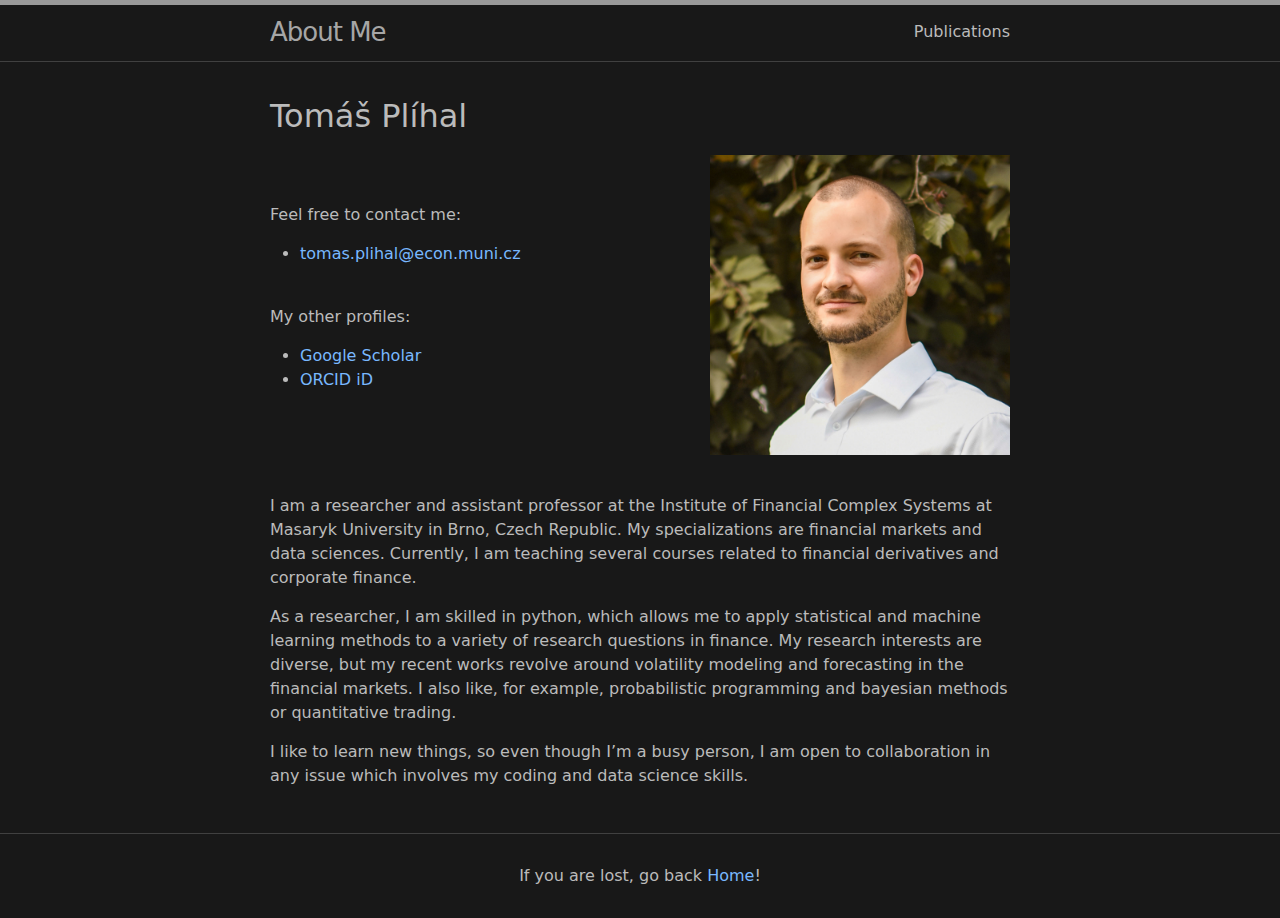
==== index.html @ b90b2202 "first commit" ====
<!DOCTYPE html>
<html lang="en"><head>
  <meta charset="utf-8">
  <meta http-equiv="X-UA-Compatible" content="IE=edge">
  <meta name="viewport" content="width=device-width, initial-scale=1"><!-- Begin Jekyll SEO tag v2.7.1 -->
<title>Tomáš Plíhal | About Me</title>
<meta name="generator" content="Jekyll v3.9.0" />
<meta property="og:title" content="Tomáš Plíhal" />
<meta name="author" content="Tomáš Plíhal" />
<meta property="og:locale" content="en_US" />
<meta name="description" content="Welcome to my personal website! Motherfuckers!" />
<meta property="og:description" content="Welcome to my personal website! Motherfuckers!" />
<link rel="canonical" href="http://localhost:4000/" />
<meta property="og:url" content="http://localhost:4000/" />
<meta property="og:site_name" content="About Me" />
<meta name="twitter:card" content="summary" />
<meta property="twitter:title" content="Tomáš Plíhal" />
<script type="application/ld+json">
{"@type":"WebSite","url":"http://localhost:4000/","name":"About Me","author":{"@type":"Person","name":"Tomáš Plíhal"},"description":"Welcome to my personal website! Motherfuckers!","headline":"Tomáš Plíhal","@context":"https://schema.org"}</script>
<!-- End Jekyll SEO tag -->
<link rel="stylesheet" href="/assets/css/style.css"><link type="application/atom+xml" rel="alternate" href="http://localhost:4000/feed.xml" title="About Me" />
</head>
<body><header class="site-header">

  <div class="wrapper"><a class="site-title" rel="author" href="/">About Me</a><nav class="site-nav">
        <input type="checkbox" id="nav-trigger" class="nav-trigger" />
        <label for="nav-trigger">
          <span class="menu-icon">
            <svg viewBox="0 0 18 15" width="18px" height="15px">
              <path d="M18,1.484c0,0.82-0.665,1.484-1.484,1.484H1.484C0.665,2.969,0,2.304,0,1.484l0,0C0,0.665,0.665,0,1.484,0 h15.032C17.335,0,18,0.665,18,1.484L18,1.484z M18,7.516C18,8.335,17.335,9,16.516,9H1.484C0.665,9,0,8.335,0,7.516l0,0 c0-0.82,0.665-1.484,1.484-1.484h15.032C17.335,6.031,18,6.696,18,7.516L18,7.516z M18,13.516C18,14.335,17.335,15,16.516,15H1.484 C0.665,15,0,14.335,0,13.516l0,0c0-0.82,0.665-1.483,1.484-1.483h15.032C17.335,12.031,18,12.695,18,13.516L18,13.516z"/>
            </svg>
          </span>
        </label>

        <div class="trigger"><a class="page-link" href="/publications/">Publications</a></div>
      </nav></div>
</header>
<main class="page-content" aria-label="Content">
      <div class="wrapper">
        <div class="home"><h1 class="page-heading">Tomáš Plíhal</h1><p><img align="right" src="profile.jpg" width="300px" /></p>

<p><br />
<br />
Feel free to contact me:</p>
<ul>
  <li><a href="mailto:tomas.plihal@econ.muni.cz">tomas.plihal@econ.muni.cz</a></li>
</ul>

<p><br />
 My other profiles:</p>
<ul>
  <li><a href="https://scholar.google.com/citations?user=DKn2h7kAAAAJ&amp;hl=cs&amp;oi=ao">Google Scholar</a></li>
  <li><a href="https://orcid.org/0000-0002-2578-488X">ORCID iD</a></li>
</ul>

<p><br clear="right" /></p>

<p><br />
I am a researcher and assistant professor at the Institute of Financial Complex Systems at Masaryk University in Brno, Czech Republic. My specializations are financial markets and data sciences. Currently, I am teaching several courses related to financial derivatives and corporate finance.</p>

<p>As a researcher, I am skilled in python, which allows me to apply statistical and machine learning methods to a variety of research questions in finance. My research interests are diverse, but my recent works revolve around volatility modeling and forecasting in the financial markets. I also like, for example, probabilistic programming and bayesian methods or quantitative trading.</p>

<p>I like to learn new things, so even though I’m a busy person, I am open to collaboration in any issue which involves my coding and data science skills.</p>



  </div>

      </div>
    </main><footer class="site-footer h-card">
  <data class="u-url" href="/"></data>

  <div class="wrapper"; style="text-align:center">
    If you are lost, go back <a href="/">Home</a>!


  </div>

</footer>
</body>

</html>
---- assets/css/style.css ----
.button0 { background-color: #4CAF50; border: none; color: white; padding: 4px 8px; text-align: center; text-decoration: none; display: inline-block; font-size: 10px; font-weight: bold; margin: 2px 1px; cursor: pointer; border-radius: 5px; }

.button1 { background-color: #4CAF50; border: none; color: white; padding: 4px 8px; text-align: center; text-decoration: none; display: inline-block; font-size: 10px; font-weight: bold; margin: 2px 1px; cursor: pointer; border-radius: 5px; }

.button2 { background-color: #4CAF50; border: none; color: white; padding: 4px 8px; text-align: center; text-decoration: none; display: inline-block; font-size: 10px; font-weight: bold; margin: 2px 1px; cursor: pointer; border-radius: 5px; }

.button3 { background-color: #4CAF50; border: none; color: white; padding: 4px 8px; text-align: center; text-decoration: none; display: inline-block; font-size: 10px; font-weight: bold; margin: 2px 1px; cursor: pointer; border-radius: 5px; }

.button4 { background-color: #4CAF50; border: none; color: white; padding: 4px 8px; text-align: center; text-decoration: none; display: inline-block; font-size: 10px; font-weight: bold; margin: 2px 1px; cursor: pointer; border-radius: 5px; }

.highlight .c { color: #545454; font-style: italic; }
.highlight .err { color: #f07178; background-color: #e3d2d2; }
.highlight .k { color: #89DDFF; font-weight: bold; }
.highlight .o { font-weight: bold; }
.highlight .cm { color: #545454; font-style: italic; }
.highlight .cp { color: #545454; font-weight: bold; }
.highlight .c1 { color: #545454; font-style: italic; }
.highlight .cs { color: #545454; font-weight: bold; font-style: italic; }
.highlight .gd { color: #000; background-color: #fdd; }
.highlight .gd .x { color: #000; background-color: #faa; }
.highlight .ge { font-style: italic; }
.highlight .gr { color: #f07178; }
.highlight .gh { color: #999; }
.highlight .gi { color: #000; background-color: #dfd; }
.highlight .gi .x { color: #000; background-color: #afa; }
.highlight .go { color: #888; }
.highlight .gp { color: #555; }
.highlight .gs { font-weight: bold; }
.highlight .gu { color: #aaa; }
.highlight .gt { color: #f07178; }
.highlight .kc { font-weight: bold; }
.highlight .kd { font-weight: bold; }
.highlight .kp { font-weight: bold; }
.highlight .kr { font-weight: bold; }
.highlight .kt { color: #FFCB6B; font-weight: bold; }
.highlight .m { color: #F78C6C; }
.highlight .s { color: #C3E88D; }
.highlight .na { color: #008080; }
.highlight .nb { color: #EEFFFF; }
.highlight .nc { color: #FFCB6B; font-weight: bold; }
.highlight .no { color: #008080; }
.highlight .ni { color: #800080; }
.highlight .ne { color: #900; font-weight: bold; }
.highlight .nf { color: #82AAFF; font-weight: bold; }
.highlight .nn { color: #555; }
.highlight .nt { color: #FFCB6B; }
.highlight .nv { color: #EEFFFF; }
.highlight .ow { font-weight: bold; }
.highlight .w { color: #EEFFFF; }
.highlight .mf { color: #F78C6C; }
.highlight .mh { color: #F78C6C; }
.highlight .mi { color: #F78C6C; }
.highlight .mo { color: #F78C6C; }
.highlight .sb { color: #C3E88D; }
.highlight .sc { color: #C3E88D; }
.highlight .sd { color: #C3E88D; }
.highlight .s2 { color: #C3E88D; }
.highlight .se { color: #EEFFFF; }
.highlight .sh { color: #C3E88D; }
.highlight .si { color: #C3E88D; }
.highlight .sx { color: #C3E88D; }
.highlight .sr { color: #C3E88D; }
.highlight .s1 { color: #C3E88D; }
.highlight .ss { color: #C3E88D; }
.highlight .bp { color: #999; }
.highlight .vc { color: #FFCB6B; }
.highlight .vg { color: #EEFFFF; }
.highlight .vi { color: #EEFFFF; }
.highlight .il { color: #F78C6C; }

html { font-size: 16px; }

/** Reset some basic elements */
body, h1, h2, h3, h4, h5, h6, p, blockquote, pre, hr, dl, dd, ol, ul, figure { margin: 0; padding: 0; }

/** Basic styling */
body { font: 400 16px/1.5 -apple-system, system-ui, BlinkMacSystemFont, "Segoe UI", "Segoe UI Symbol", "Segoe UI Emoji", "Apple Color Emoji", Roboto, Helvetica, Arial, sans-serif; color: #bbbbbb; background-color: #181818; -webkit-text-size-adjust: 100%; -webkit-font-feature-settings: "kern" 1; -moz-font-feature-settings: "kern" 1; -o-font-feature-settings: "kern" 1; font-feature-settings: "kern" 1; font-kerning: normal; display: flex; min-height: 100vh; flex-direction: column; overflow-wrap: break-word; }

/** Set `margin-bottom` to maintain vertical rhythm */
h1, h2, h3, h4, h5, h6, p, blockquote, pre, ul, ol, dl, figure, .highlight { margin-bottom: 15px; }

hr { margin-top: 30px; margin-bottom: 30px; }

/** `main` element */
main { display: block; /* Default value of `display` of `main` element is 'inline' in IE 11. */ }

/** Images */
img { max-width: 100%; vertical-align: middle; }

/** Figures */
figure > img { display: block; }

figcaption { font-size: 14px; }

/** Lists */
ul, ol { margin-left: 30px; }

li > ul, li > ol { margin-bottom: 0; }

/** Headings */
h1, h2, h3, h4, h5, h6 { font-weight: 400; }

/** Links */
a { color: #79b8ff; text-decoration: none; }
a:visited { color: #79b8ff; }
a:hover { color: #bbbbbb; text-decoration: underline; }
.social-media-list a:hover, .pagination a:hover { text-decoration: none; }
.social-media-list a:hover .username, .pagination a:hover .username { text-decoration: underline; }

/** Blockquotes */
blockquote { color: #999999; border-left: 4px solid #404040; padding-left: 15px; font-size: 1.125rem; font-style: italic; }
blockquote > :last-child { margin-bottom: 0; }
blockquote i, blockquote em { font-style: normal; }

/** Code formatting */
pre, code { font-family: "Menlo", "Inconsolata", "Consolas", "Roboto Mono", "Ubuntu Mono", "Liberation Mono", "Courier New", monospace; font-size: 0.9375em; border: 1px solid #404040; border-radius: 3px; background-color: #212121; }

code { padding: 1px 5px; }

pre { padding: 8px 12px; overflow-x: auto; }
pre > code { border: 0; padding-right: 0; padding-left: 0; }

.highlight { border-radius: 3px; background: #212121; }
.highlighter-rouge .highlight { background: #212121; }

/** Wrapper */
.wrapper { max-width: calc(800px - (30px)); margin-right: auto; margin-left: auto; padding-right: 15px; padding-left: 15px; }
@media screen and (min-width: 800px) { .wrapper { max-width: calc(800px - (30px * 2)); padding-right: 30px; padding-left: 30px; } }

/** Clearfix */
.wrapper:after { content: ""; display: table; clear: both; }

/** Icons */
.orange { color: #f66a0a; }

.grey { color: #828282; }

.svg-icon { width: 16px; height: 16px; display: inline-block; fill: currentColor; padding: 5px 3px 2px 5px; vertical-align: text-bottom; }

/** Tables */
table { margin-bottom: 30px; width: 100%; text-align: left; color: #bbbbbb; border-collapse: collapse; border: 1px solid #404040; }
table tr:nth-child(even) { background-color: #222222; }
table th, table td { padding: 10px 15px; }
table th { background-color: #323232; border: 1px solid #4e4e4e; }
table td { border: 1px solid #404040; }
@media screen and (max-width: 800px) { table { display: block; overflow-x: auto; -webkit-overflow-scrolling: touch; -ms-overflow-style: -ms-autohiding-scrollbar; } }

/** Site header */
.site-header { border-top: 5px solid #999999; border-bottom: 1px solid #404040; min-height: 55.95px; line-height: 54px; position: relative; }

.site-title { font-size: 1.625rem; font-weight: 300; letter-spacing: -1px; margin-bottom: 0; float: left; }
@media screen and (max-width: 600px) { .site-title { padding-right: 45px; } }
.site-title, .site-title:visited { color: #a6a6a6; }

.site-nav { position: absolute; top: 9px; right: 15px; background-color: #181818; border: 1px solid #404040; border-radius: 5px; text-align: right; }
.site-nav .nav-trigger { display: none; }
.site-nav .menu-icon { float: right; width: 36px; height: 26px; line-height: 0; padding-top: 10px; text-align: center; }
.site-nav .menu-icon > svg path { fill: #999999; }
.site-nav label[for="nav-trigger"] { display: block; float: right; width: 36px; height: 36px; z-index: 2; cursor: pointer; }
.site-nav input ~ .trigger { clear: both; display: none; }
.site-nav input:checked ~ .trigger { display: block; padding-bottom: 5px; }
.site-nav .page-link { color: #bbbbbb; line-height: 1.5; display: block; padding: 5px 10px; margin-left: 20px; }
.site-nav .page-link:not(:last-child) { margin-right: 0; }
@media screen and (min-width: 600px) { .site-nav { position: static; float: right; border: none; background-color: inherit; }
  .site-nav label[for="nav-trigger"] { display: none; }
  .site-nav .menu-icon { display: none; }
  .site-nav input ~ .trigger { display: block; }
  .site-nav .page-link { display: inline; padding: 0; margin-left: auto; }
  .site-nav .page-link:not(:last-child) { margin-right: 20px; } }

/** Site footer */
.site-footer { border-top: 1px solid #404040; padding: 30px 0; }

.footer-heading { font-size: 1.125rem; margin-bottom: 15px; }

.feed-subscribe .svg-icon { padding: 5px 5px 2px 0; }

.contact-list, .social-media-list, .pagination { list-style: none; margin-left: 0; }

.footer-col-wrapper, .social-links { font-size: 0.9375rem; color: #999999; }

.footer-col { margin-bottom: 15px; }

.footer-col-1, .footer-col-2 { width: calc(50% - (30px / 2)); }

.footer-col-3 { width: calc(100% - (30px / 2)); }

@media screen and (min-width: 800px) { .footer-col-1 { width: calc(35% - (30px / 2)); }
  .footer-col-2 { width: calc(20% - (30px / 2)); }
  .footer-col-3 { width: calc(45% - (30px / 2)); } }
@media screen and (min-width: 600px) { .footer-col-wrapper { display: flex; }
  .footer-col { width: calc(100% - (30px / 2)); padding: 0 15px; }
  .footer-col:first-child { padding-right: 15px; padding-left: 0; }
  .footer-col:last-child { padding-right: 0; padding-left: 15px; } }
/** Page content */
.page-content { padding: 30px 0; flex: 1 0 auto; }

.page-heading { font-size: 2rem; }

.post-list-heading { font-size: 1.75rem; }

.post-list { margin-left: 0; list-style: none; }
.post-list > li { margin-bottom: 30px; }

.post-meta { font-size: 14px; color: #999999; }

.post-link { display: block; font-size: 1.5rem; }

/** Posts */
.post-header { margin-bottom: 30px; }

.post-title, .post-content h1 { font-size: 2.625rem; letter-spacing: -1px; line-height: 1.15; }
@media screen and (min-width: 800px) { .post-title, .post-content h1 { font-size: 2.625rem; } }

.post-content { margin-bottom: 30px; }
.post-content h1, .post-content h2, .post-content h3 { margin-top: 60px; }
.post-content h4, .post-content h5, .post-content h6 { margin-top: 30px; }
.post-content h2 { font-size: 1.75rem; }
@media screen and (min-width: 800px) { .post-content h2 { font-size: 2rem; } }
.post-content h3 { font-size: 1.375rem; }
@media screen and (min-width: 800px) { .post-content h3 { font-size: 1.625rem; } }
.post-content h4 { font-size: 1.25rem; }
.post-content h5 { font-size: 1.125rem; }
.post-content h6 { font-size: 1.0625rem; }

.social-media-list, .pagination { display: table; margin: 0 auto; }
.social-media-list li, .pagination li { float: left; margin: 5px 10px 5px 0; }
.social-media-list li:last-of-type, .pagination li:last-of-type { margin-right: 0; }
.social-media-list li a, .pagination li a { display: block; padding: 7.5px; border: 1px solid #404040; }
.social-media-list li a:hover, .pagination li a:hover { border-color: #a6a6a6; }

/** Pagination navbar */
.pagination { margin-bottom: 30px; }
.pagination li a, .pagination li div { min-width: 41px; text-align: center; box-sizing: border-box; }
.pagination li div { display: block; padding: 7.5px; border: 1px solid transparent; }
.pagination li div.pager-edge { color: #404040; border: 1px dashed; }

/** Grid helpers */
@media screen and (min-width: 800px) { .one-half { width: calc(50% - (30px / 2)); } }
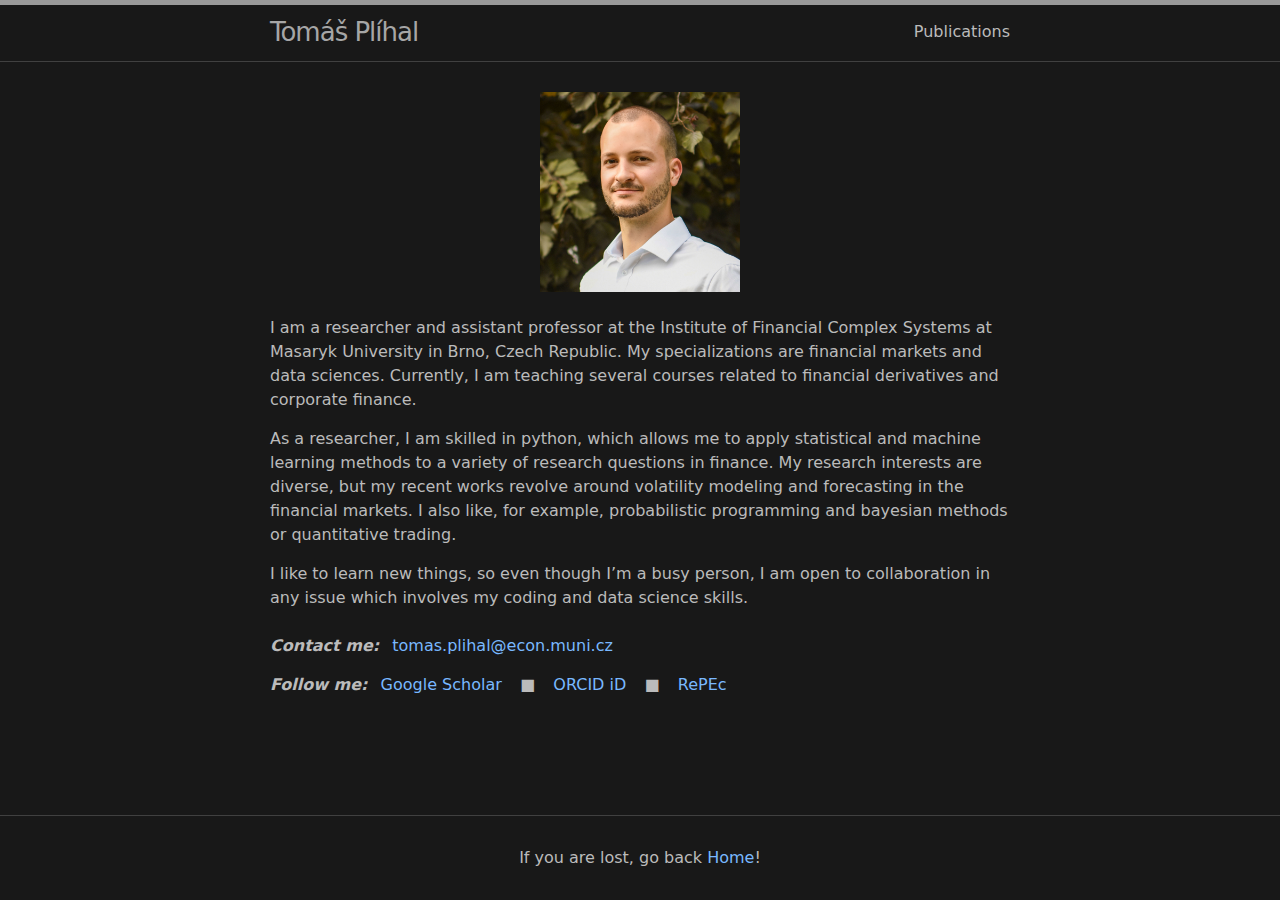
==== commit d85753c0: "rebuilding site Wed 26 Jan 2022 06:15:46 PM CET" ====
--- a/index.html
+++ b/index.html
@@ -3,7 +3,7 @@
   <meta charset="utf-8">
   <meta http-equiv="X-UA-Compatible" content="IE=edge">
   <meta name="viewport" content="width=device-width, initial-scale=1"><!-- Begin Jekyll SEO tag v2.7.1 -->
-<title>Tomáš Plíhal | About Me</title>
+<title>Tomáš Plíhal | Welcome to my personal website! Motherfuckers!</title>
 <meta name="generator" content="Jekyll v3.9.0" />
 <meta property="og:title" content="Tomáš Plíhal" />
 <meta name="author" content="Tomáš Plíhal" />
@@ -12,17 +12,17 @@
 <meta property="og:description" content="Welcome to my personal website! Motherfuckers!" />
 <link rel="canonical" href="http://localhost:4000/" />
 <meta property="og:url" content="http://localhost:4000/" />
-<meta property="og:site_name" content="About Me" />
+<meta property="og:site_name" content="Tomáš Plíhal" />
 <meta name="twitter:card" content="summary" />
 <meta property="twitter:title" content="Tomáš Plíhal" />
 <script type="application/ld+json">
-{"@type":"WebSite","url":"http://localhost:4000/","name":"About Me","author":{"@type":"Person","name":"Tomáš Plíhal"},"description":"Welcome to my personal website! Motherfuckers!","headline":"Tomáš Plíhal","@context":"https://schema.org"}</script>
+{"@type":"WebSite","url":"http://localhost:4000/","name":"Tomáš Plíhal","author":{"@type":"Person","name":"Tomáš Plíhal"},"description":"Welcome to my personal website! Motherfuckers!","headline":"Tomáš Plíhal","@context":"https://schema.org"}</script>
 <!-- End Jekyll SEO tag -->
-<link rel="stylesheet" href="/assets/css/style.css"><link type="application/atom+xml" rel="alternate" href="http://localhost:4000/feed.xml" title="About Me" />
+<link rel="stylesheet" href="/assets/css/style.css"><link type="application/atom+xml" rel="alternate" href="http://localhost:4000/feed.xml" title="Tomáš Plíhal" />
 </head>
 <body><header class="site-header">
 
-  <div class="wrapper"><a class="site-title" rel="author" href="/">About Me</a><nav class="site-nav">
+  <div class="wrapper"><a class="site-title" rel="author" href="/">Tomáš Plíhal</a><nav class="site-nav">
         <input type="checkbox" id="nav-trigger" class="nav-trigger" />
         <label for="nav-trigger">
           <span class="menu-icon">
@@ -37,30 +37,42 @@
 </header>
 <main class="page-content" aria-label="Content">
       <div class="wrapper">
-        <div class="home"><h1 class="page-heading">Tomáš Plíhal</h1><p><img align="right" src="profile.jpg" width="300px" /></p>
+        <div class="home">
+  
 
-<p><br />
-<br />
-Feel free to contact me:</p>
-<ul>
-  <li><a href="mailto:tomas.plihal@econ.muni.cz">tomas.plihal@econ.muni.cz</a></li>
-</ul>
+  <div style="text-align: center;">
+    <img align="middle" src="profile.jpg" width="200px" class="center" />
+</div>
 
-<p><br />
- My other profiles:</p>
-<ul>
-  <li><a href="https://scholar.google.com/citations?user=DKn2h7kAAAAJ&amp;hl=cs&amp;oi=ao">Google Scholar</a></li>
-  <li><a href="https://orcid.org/0000-0002-2578-488X">ORCID iD</a></li>
-</ul>
+<!-- <img align="right" src="profile.jpg" width=200px />
 
-<p><br clear="right" /></p>
+<br/>
+<br/>
+Feel free to contact me:
+- [tomas.plihal@econ.muni.cz](mailto:tomas.plihal@econ.muni.cz)
+ 
+<br/>
+ My other profiles:
+- [Google Scholar](https://scholar.google.com/citations?user=DKn2h7kAAAAJ&hl=cs&oi=ao)
+- [ORCID iD](https://orcid.org/0000-0002-2578-488X)
+- [RePEc](https://authors.repec.org/pro/ppl121/)
+
+<br clear="right"/> -->
 
 <p><br />
 I am a researcher and assistant professor at the Institute of Financial Complex Systems at Masaryk University in Brno, Czech Republic. My specializations are financial markets and data sciences. Currently, I am teaching several courses related to financial derivatives and corporate finance.</p>
 
 <p>As a researcher, I am skilled in python, which allows me to apply statistical and machine learning methods to a variety of research questions in finance. My research interests are diverse, but my recent works revolve around volatility modeling and forecasting in the financial markets. I also like, for example, probabilistic programming and bayesian methods or quantitative trading.</p>
 
-<p>I like to learn new things, so even though I’m a busy person, I am open to collaboration in any issue which involves my coding and data science skills.</p>
+<p>I like to learn new things, so even though I’m a busy person, I am open to collaboration in any issue which involves my coding and data science skills.
+<br />
+<br />
+<strong><em>Contact me:</em></strong>  <a href="mailto:tomas.plihal@econ.muni.cz">tomas.plihal@econ.muni.cz</a></p>
+
+<p><strong><em>Follow me:</em></strong>  <a href="https://scholar.google.com/citations?user=DKn2h7kAAAAJ&amp;hl=cs&amp;oi=ao">Google Scholar</a>   ■  
+<a href="https://orcid.org/0000-0002-2578-488X">ORCID iD</a>   ■  
+<a href="https://authors.repec.org/pro/ppl121/">RePEc</a></p>
+
 
 
 
